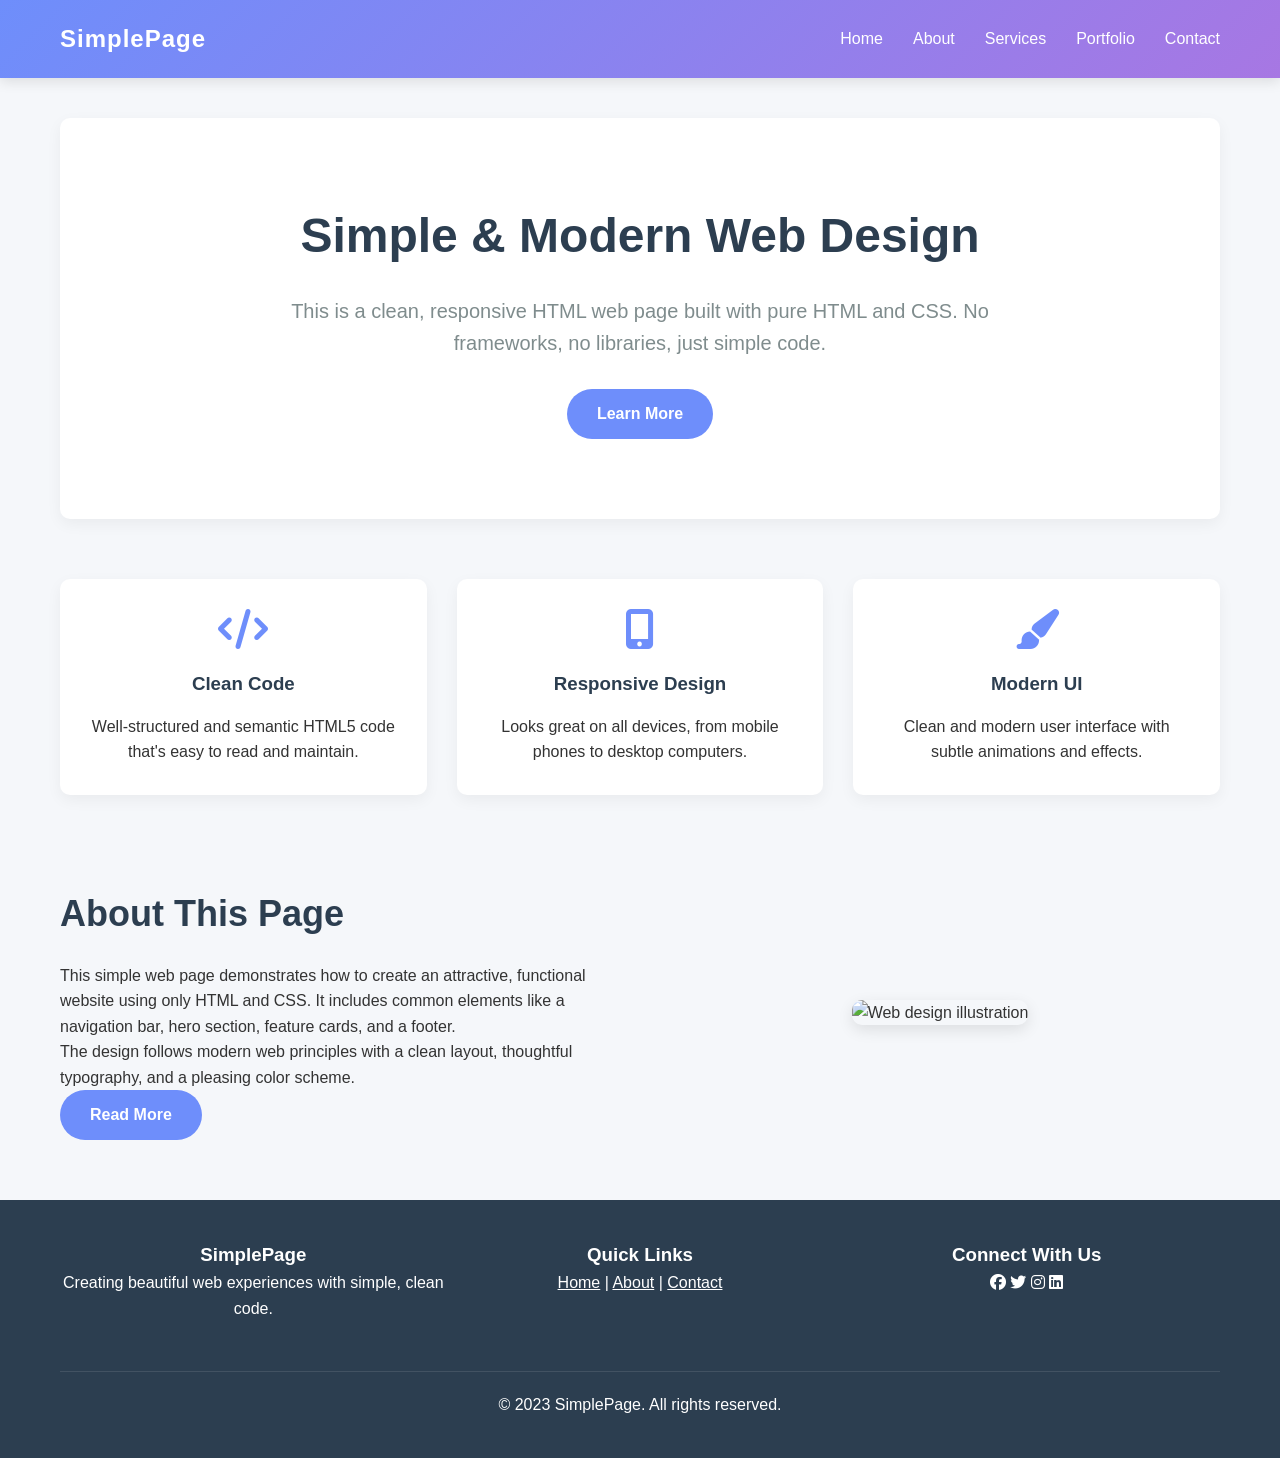
==== index.html @ 9d191551 "Create index.html" ====
<!DOCTYPE html>
<html lang="en">
<head>
    <meta charset="UTF-8">
    <meta name="viewport" content="width=device-width, initial-scale=1.0">
    <title>Simple Web Page</title>
    <link rel="stylesheet" href="https://cdnjs.cloudflare.com/ajax/libs/font-awesome/6.4.0/css/all.min.css">
    <style>
        * {
            margin: 0;
            padding: 0;
            box-sizing: border-box;
            font-family: 'Segoe UI', Tahoma, Geneva, Verdana, sans-serif;
        }
        
        body {
            background-color: #f5f7fa;
            color: #333;
            line-height: 1.6;
        }
        
        .container {
            max-width: 1200px;
            margin: 0 auto;
            padding: 0 20px;
        }
        
        header {
            background: linear-gradient(135deg, #6e8efb, #a777e3);
            color: white;
            padding: 20px 0;
            box-shadow: 0 4px 12px rgba(0, 0, 0, 0.1);
        }
        
        nav {
            display: flex;
            justify-content: space-between;
            align-items: center;
        }
        
        .logo {
            font-size: 24px;
            font-weight: bold;
            letter-spacing: 1px;
        }
        
        .nav-links {
            display: flex;
            list-style: none;
        }
        
        .nav-links li {
            margin-left: 30px;
        }
        
        .nav-links a {
            color: white;
            text-decoration: none;
            font-weight: 500;
            transition: all 0.3s ease;
        }
        
        .nav-links a:hover {
            color: #ffd700;
        }
        
        .hero {
            text-align: center;
            padding: 80px 20px;
            background: white;
            margin: 40px 0;
            border-radius: 10px;
            box-shadow: 0 5px 15px rgba(0, 0, 0, 0.05);
        }
        
        .hero h1 {
            font-size: 48px;
            margin-bottom: 20px;
            color: #2c3e50;
        }
        
        .hero p {
            font-size: 20px;
            max-width: 700px;
            margin: 0 auto 30px;
            color: #7f8c8d;
        }
        
        .btn {
            display: inline-block;
            background: #6e8efb;
            color: white;
            padding: 12px 30px;
            border-radius: 30px;
            text-decoration: none;
            font-weight: 600;
            transition: all 0.3s ease;
        }
        
        .btn:hover {
            background: #5a7dfa;
            transform: translateY(-3px);
            box-shadow: 0 10px 20px rgba(106, 142, 251, 0.3);
        }
        
        .features {
            display: flex;
            flex-wrap: wrap;
            justify-content: space-between;
            margin: 60px 0;
        }
        
        .feature {
            flex: 0 0 calc(33.333% - 20px);
            background: white;
            padding: 30px;
            border-radius: 10px;
            margin-bottom: 30px;
            text-align: center;
            box-shadow: 0 5px 15px rgba(0, 0, 0, 0.05);
            transition: transform 0.3s ease;
        }
        
        .feature:hover {
            transform: translateY(-10px);
        }
        
        .feature i {
            font-size: 40px;
            color: #6e8efb;
            margin-bottom: 20px;
        }
        
        .feature h3 {
            margin-bottom: 15px;
            color: #2c3e50;
        }
        
        .content {
            display: flex;
            margin: 60px 0;
            align-items: center;
        }
        
        .content-text {
            flex: 1;
            padding-right: 40px;
        }
        
        .content-image {
            flex: 1;
            text-align: center;
        }
        
        .content-image img {
            max-width: 100%;
            border-radius: 10px;
            box-shadow: 0 5px 15px rgba(0, 0, 0, 0.1);
        }
        
        h2 {
            font-size: 36px;
            margin-bottom: 20px;
            color: #2c3e50;
        }
        
        footer {
            background: #2c3e50;
            color: white;
            padding: 40px 0;
            text-align: center;
        }
        
        .footer-content {
            display: flex;
            justify-content: space-between;
            flex-wrap: wrap;
        }
        
        .footer-section {
            flex: 1;
            min-width: 300px;
            margin-bottom: 20px;
        }
        
        .footer-bottom {
            margin-top: 30px;
            padding-top: 20px;
            border-top: 1px solid rgba(255, 255, 255, 0.1);
        }
        
        @media (max-width: 768px) {
            .feature {
                flex: 0 0 100%;
            }
            
            .content {
                flex-direction: column;
            }
            
            .content-text {
                padding-right: 0;
                margin-bottom: 30px;
            }
            
            .nav-links {
                display: none;
            }
        }
    </style>
</head>
<body>
    <header>
        <div class="container">
            <nav>
                <div class="logo">SimplePage</div>
                <ul class="nav-links">
                    <li><a href="#">Home</a></li>
                    <li><a href="#">About</a></li>
                    <li><a href="#">Services</a></li>
                    <li><a href="#">Portfolio</a></li>
                    <li><a href="#">Contact</a></li>
                </ul>
            </nav>
        </div>
    </header>

    <div class="container">
        <section class="hero">
            <h1>Simple & Modern Web Design</h1>
            <p>This is a clean, responsive HTML web page built with pure HTML and CSS. No frameworks, no libraries, just simple code.</p>
            <a href="#" class="btn">Learn More</a>
        </section>

        <section class="features">
            <div class="feature">
                <i class="fas fa-code"></i>
                <h3>Clean Code</h3>
                <p>Well-structured and semantic HTML5 code that's easy to read and maintain.</p>
            </div>
            <div class="feature">
                <i class="fas fa-mobile-alt"></i>
                <h3>Responsive Design</h3>
                <p>Looks great on all devices, from mobile phones to desktop computers.</p>
            </div>
            <div class="feature">
                <i class="fas fa-paint-brush"></i>
                <h3>Modern UI</h3>
                <p>Clean and modern user interface with subtle animations and effects.</p>
            </div>
        </section>

        <section class="content">
            <div class="content-text">
                <h2>About This Page</h2>
                <p>This simple web page demonstrates how to create an attractive, functional website using only HTML and CSS. It includes common elements like a navigation bar, hero section, feature cards, and a footer.</p>
                <p>The design follows modern web principles with a clean layout, thoughtful typography, and a pleasing color scheme.</p>
                <a href="#" class="btn">Read More</a>
            </div>
            <div class="content-image">
                <img src="https://images.unsplash.com/photo-1565106430482-8f6e74349ca1?ixlib=rb-4.0.3&ixid=MnwxMjA3fDB8MHxwaG90by1wYWdlfHx8fGVufDB8fHx8&auto=format&fit=crop&w=600&q=80" alt="Web design illustration">
            </div>
        </section>
    </div>

    <footer>
        <div class="container">
            <div class="footer-content">
                <div class="footer-section">
                    <h3>SimplePage</h3>
                    <p>Creating beautiful web experiences with simple, clean code.</p>
                </div>
                <div class="footer-section">
                    <h3>Quick Links</h3>
                    <p><a href="#" style="color: #fff;">Home</a> | <a href="#" style="color: #fff;">About</a> | <a href="#" style="color: #fff;">Contact</a></p>
                </div>
                <div class="footer-section">
                    <h3>Connect With Us</h3>
                    <p>
                        <a href="#" style="color: #fff;"><i class="fab fa-facebook"></i></a>
                        <a href="#" style="color: #fff;"><i class="fab fa-twitter"></i></a>
                        <a href="#" style="color: #fff;"><i class="fab fa-instagram"></i></a>
                        <a href="#" style="color: #fff;"><i class="fab fa-linkedin"></i></a>
                    </p>
                </div>
            </div>
            <div class="footer-bottom">
                <p>&copy; 2023 SimplePage. All rights reserved.</p>
            </div>
        </div>
    </footer>
</body>
</html>
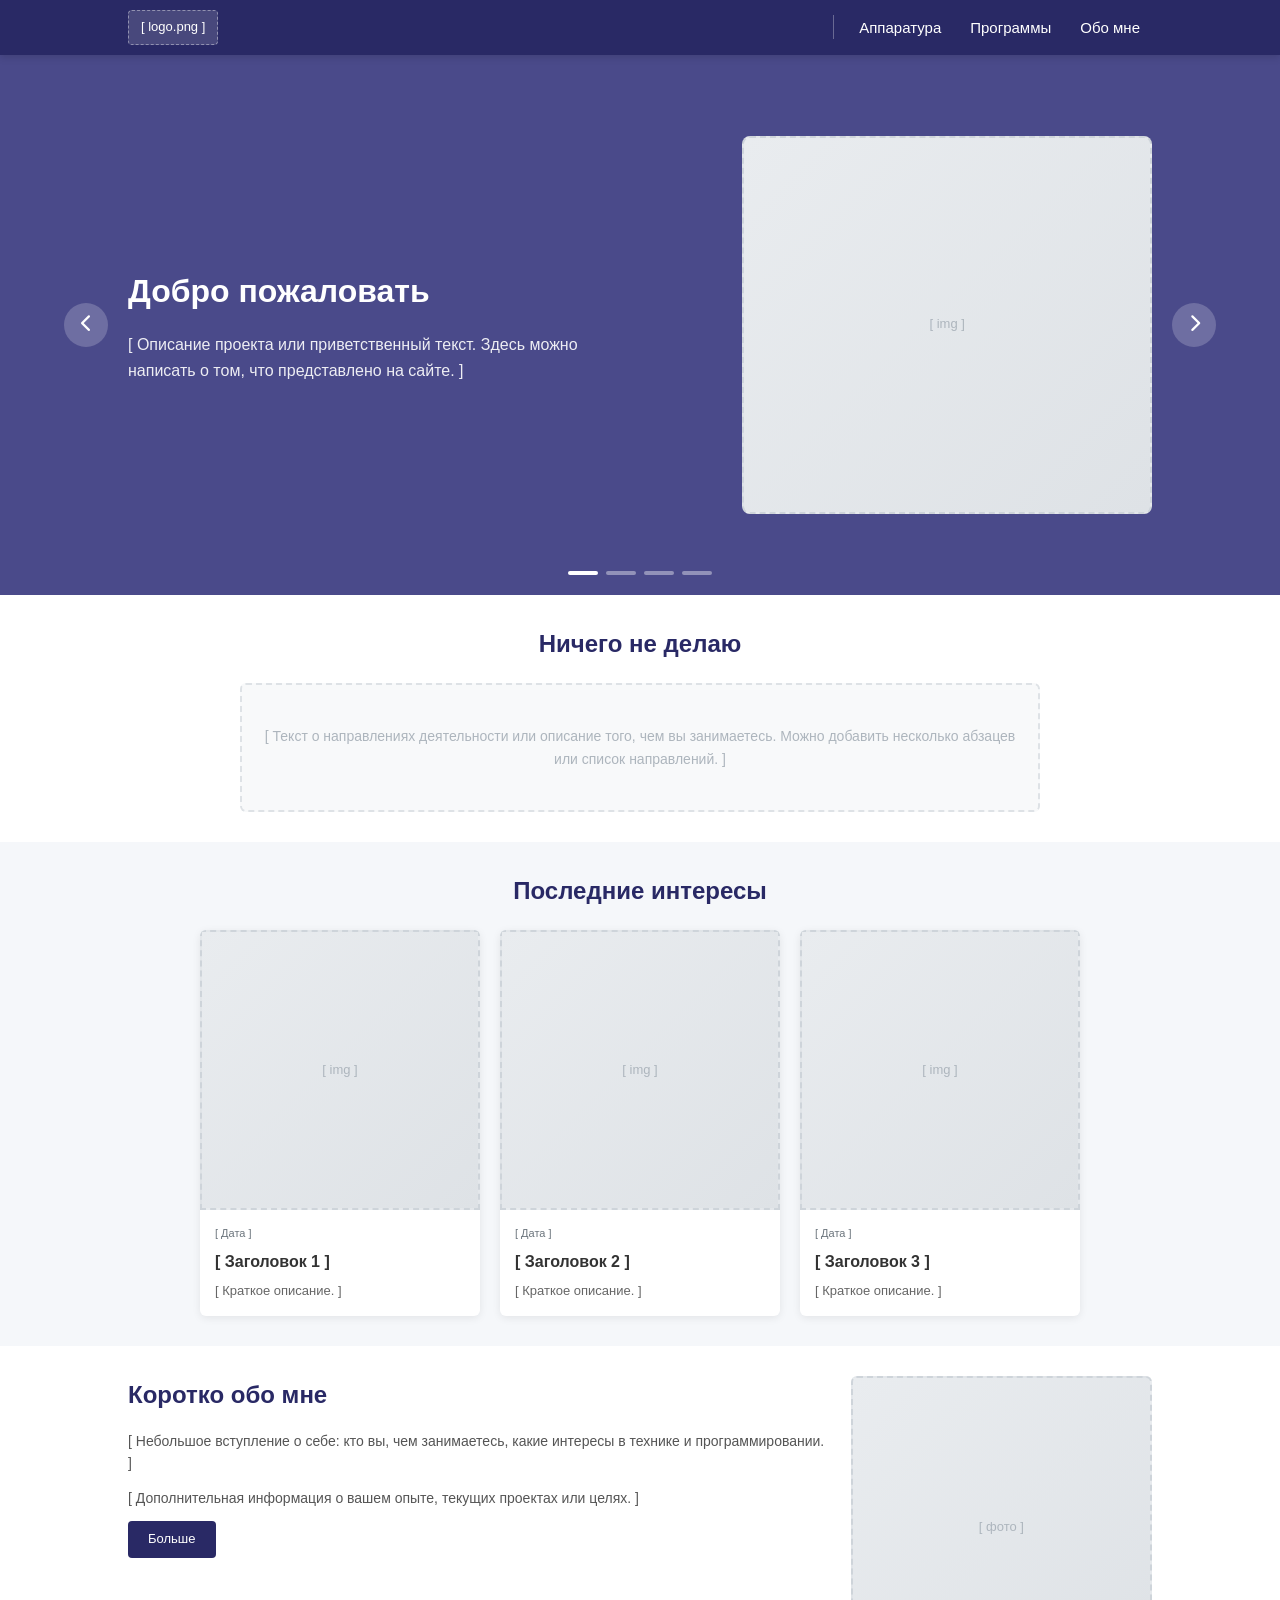
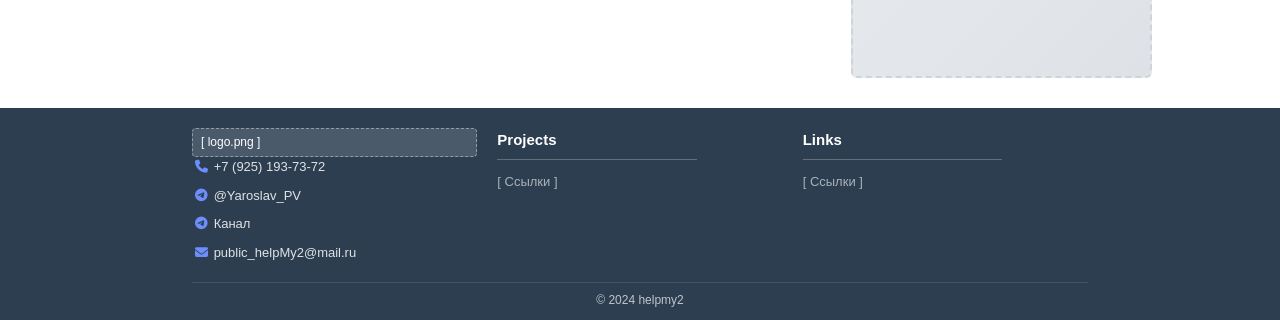
==== commit d8fb5a9e: "Новый многостраничный шаблон" ====
--- a/index.html
+++ b/index.html
@@ -1,293 +1,229 @@
 <!DOCTYPE html>
-<html lang="en">
+<html lang="ru">
 <head>
     <meta charset="UTF-8">
     <meta name="viewport" content="width=device-width, initial-scale=1.0">
-    <title>Simple Web Page</title>
+    <title>Tokugawa Projects - Главная</title>
+    <link rel="stylesheet" href="base.css">
     <link rel="stylesheet" href="https://cdnjs.cloudflare.com/ajax/libs/font-awesome/6.4.0/css/all.min.css">
-    <style>
-        * {
-            margin: 0;
-            padding: 0;
-            box-sizing: border-box;
-            font-family: 'Segoe UI', Tahoma, Geneva, Verdana, sans-serif;
-        }
-        
-        body {
-            background-color: #f5f7fa;
-            color: #333;
-            line-height: 1.6;
-        }
-        
-        .container {
-            max-width: 1200px;
-            margin: 0 auto;
-            padding: 0 20px;
-        }
-        
-        header {
-            background: linear-gradient(135deg, #6e8efb, #a777e3);
-            color: white;
-            padding: 20px 0;
-            box-shadow: 0 4px 12px rgba(0, 0, 0, 0.1);
-        }
-        
-        nav {
-            display: flex;
-            justify-content: space-between;
-            align-items: center;
-        }
-        
-        .logo {
-            font-size: 24px;
-            font-weight: bold;
-            letter-spacing: 1px;
-        }
-        
-        .nav-links {
-            display: flex;
-            list-style: none;
-        }
-        
-        .nav-links li {
-            margin-left: 30px;
-        }
-        
-        .nav-links a {
-            color: white;
-            text-decoration: none;
-            font-weight: 500;
-            transition: all 0.3s ease;
-        }
-        
-        .nav-links a:hover {
-            color: #ffd700;
-        }
-        
-        .hero {
-            text-align: center;
-            padding: 80px 20px;
-            background: white;
-            margin: 40px 0;
-            border-radius: 10px;
-            box-shadow: 0 5px 15px rgba(0, 0, 0, 0.05);
-        }
-        
-        .hero h1 {
-            font-size: 48px;
-            margin-bottom: 20px;
-            color: #2c3e50;
-        }
-        
-        .hero p {
-            font-size: 20px;
-            max-width: 700px;
-            margin: 0 auto 30px;
-            color: #7f8c8d;
-        }
-        
-        .btn {
-            display: inline-block;
-            background: #6e8efb;
-            color: white;
-            padding: 12px 30px;
-            border-radius: 30px;
-            text-decoration: none;
-            font-weight: 600;
-            transition: all 0.3s ease;
-        }
-        
-        .btn:hover {
-            background: #5a7dfa;
-            transform: translateY(-3px);
-            box-shadow: 0 10px 20px rgba(106, 142, 251, 0.3);
-        }
-        
-        .features {
-            display: flex;
-            flex-wrap: wrap;
-            justify-content: space-between;
-            margin: 60px 0;
-        }
-        
-        .feature {
-            flex: 0 0 calc(33.333% - 20px);
-            background: white;
-            padding: 30px;
-            border-radius: 10px;
-            margin-bottom: 30px;
-            text-align: center;
-            box-shadow: 0 5px 15px rgba(0, 0, 0, 0.05);
-            transition: transform 0.3s ease;
-        }
-        
-        .feature:hover {
-            transform: translateY(-10px);
-        }
-        
-        .feature i {
-            font-size: 40px;
-            color: #6e8efb;
-            margin-bottom: 20px;
-        }
-        
-        .feature h3 {
-            margin-bottom: 15px;
-            color: #2c3e50;
-        }
-        
-        .content {
-            display: flex;
-            margin: 60px 0;
-            align-items: center;
-        }
-        
-        .content-text {
-            flex: 1;
-            padding-right: 40px;
-        }
-        
-        .content-image {
-            flex: 1;
-            text-align: center;
-        }
-        
-        .content-image img {
-            max-width: 100%;
-            border-radius: 10px;
-            box-shadow: 0 5px 15px rgba(0, 0, 0, 0.1);
-        }
-        
-        h2 {
-            font-size: 36px;
-            margin-bottom: 20px;
-            color: #2c3e50;
-        }
-        
-        footer {
-            background: #2c3e50;
-            color: white;
-            padding: 40px 0;
-            text-align: center;
-        }
-        
-        .footer-content {
-            display: flex;
-            justify-content: space-between;
-            flex-wrap: wrap;
-        }
-        
-        .footer-section {
-            flex: 1;
-            min-width: 300px;
-            margin-bottom: 20px;
-        }
-        
-        .footer-bottom {
-            margin-top: 30px;
-            padding-top: 20px;
-            border-top: 1px solid rgba(255, 255, 255, 0.1);
-        }
-        
-        @media (max-width: 768px) {
-            .feature {
-                flex: 0 0 100%;
-            }
-            
-            .content {
-                flex-direction: column;
-            }
-            
-            .content-text {
-                padding-right: 0;
-                margin-bottom: 30px;
-            }
-            
-            .nav-links {
-                display: none;
-            }
-        }
-    </style>
 </head>
 <body>
     <header>
-        <div class="container">
-            <nav>
-                <div class="logo">SimplePage</div>
-                <ul class="nav-links">
-                    <li><a href="#">Home</a></li>
-                    <li><a href="#">About</a></li>
-                    <li><a href="#">Services</a></li>
-                    <li><a href="#">Portfolio</a></li>
-                    <li><a href="#">Contact</a></li>
+        <nav>
+            <a href="index.html" class="logo">
+                <div class="logo-placeholder">[ logo.png ]</div>
+            </a>
+            <button class="mobile-menu-toggle" onclick="toggleMobileMenu()">
+                <i class="fas fa-bars"></i>
+            </button>
+            <ul class="nav-links" id="navLinks">
+                <li><div class="nav-separator"></div></li>
+                <li><a href="hardware/index.html">Аппаратура</a></li>
+                <li><a href="software/index.html">Программы</a></li>
+                <li><a href="about/index.html">Обо мне</a></li>
+            </ul>
+        </nav>
+    </header>
+
+    <main>
+        <!-- Carousel - 60vh, lines, 60/40 -->
+        <div class="carousel">
+            <div class="carousel-inner" id="carouselInner">
+                <div class="carousel-slide">
+                    <div class="carousel-text">
+                        <h2>Добро пожаловать</h2>
+                        <p>[ Описание проекта или приветственный текст. Здесь можно написать о том, что представлено на сайте. ]</p>
+                    </div>
+                    <div class="carousel-image">
+                        <div class="placeholder">[ img ]</div>
+                    </div>
+                </div>
+                <div class="carousel-slide">
+                    <div class="carousel-text">
+                        <h2>Аппаратные проекты</h2>
+                        <p>[ Описание направления аппаратных разработок. Микроконтроллеры, схемы, DIY. ]</p>
+                    </div>
+                    <div class="carousel-image">
+                        <div class="placeholder">[ img ]</div>
+                    </div>
+                </div>
+                <div class="carousel-slide">
+                    <div class="carousel-text">
+                        <h2>Программные разработки</h2>
+                        <p>[ Описание программных проектов. Утилиты, скрипты, веб-приложения. ]</p>
+                    </div>
+                    <div class="carousel-image">
+                        <div class="placeholder">[ img ]</div>
+                    </div>
+                </div>
+                <div class="carousel-slide">
+                    <div class="carousel-text">
+                        <h2>Блог и статьи</h2>
+                        <p>[ Заметки о технологиях, обзоры, туториалы. Делюсь опытом. ]</p>
+                    </div>
+                    <div class="carousel-image">
+                        <div class="placeholder">[ img ]</div>
+                    </div>
+                </div>
+            </div>
+            <div class="carousel-arrows">
+                <button class="carousel-arrow" onclick="prevSlide()">
+                    <i class="fas fa-chevron-left"></i>
+                </button>
+                <button class="carousel-arrow" onclick="nextSlide()">
+                    <i class="fas fa-chevron-right"></i>
+                </button>
+            </div>
+            <div class="carousel-controls">
+                <div class="carousel-line active" onclick="goToSlide(0)"></div>
+                <div class="carousel-line" onclick="goToSlide(1)"></div>
+                <div class="carousel-line" onclick="goToSlide(2)"></div>
+                <div class="carousel-line" onclick="goToSlide(3)"></div>
+            </div>
+        </div>
+
+        <!-- Nothing I do - centered title + text placeholder -->
+        <section class="services-section">
+            <h2 class="section-title">Ничего не делаю</h2>
+            <div class="services-content">
+                <div class="services-placeholder">
+                    [ Текст о направлениях деятельности или описание того, чем вы занимаетесь. Можно добавить несколько абзацев или список направлений. ]
+                </div>
+            </div>
+        </section>
+
+        <!-- Interests - centered title, 1:1 images -->
+        <section class="news-section">
+            <h2 class="section-title">Последние интересы</h2>
+            <div class="news-grid">
+                <div class="news-card">
+                    <div class="news-card-image placeholder">[ img ]</div>
+                    <div class="news-card-content">
+                        <div class="news-card-date">[ Дата ]</div>
+                        <h3>[ Заголовок 1 ]</h3>
+                        <p>[ Краткое описание. ]</p>
+                    </div>
+                </div>
+                <div class="news-card">
+                    <div class="news-card-image placeholder">[ img ]</div>
+                    <div class="news-card-content">
+                        <div class="news-card-date">[ Дата ]</div>
+                        <h3>[ Заголовок 2 ]</h3>
+                        <p>[ Краткое описание. ]</p>
+                    </div>
+                </div>
+                <div class="news-card">
+                    <div class="news-card-image placeholder">[ img ]</div>
+                    <div class="news-card-content">
+                        <div class="news-card-date">[ Дата ]</div>
+                        <h3>[ Заголовок 3 ]</h3>
+                        <p>[ Краткое описание. ]</p>
+                    </div>
+                </div>
+            </div>
+        </section>
+
+        <!-- About - title left, image right (70/30), 1:1 -->
+        <section class="about-section">
+            <div class="about-content">
+                <div class="about-text">
+                    <h2>Коротко обо мне</h2>
+                    <p>[ Небольшое вступление о себе: кто вы, чем занимаетесь, какие интересы в технике и программировании. ]</p>
+                    <p>[ Дополнительная информация о вашем опыте, текущих проектах или целях. ]</p>
+                    <a href="about/index.html" class="btn">Больше</a>
+                </div>
+                <div class="about-image">
+                    <div class="placeholder">[ фото ]</div>
+                </div>
+            </div>
+        </section>
+    </main>
+
+    <footer>
+        <div class="footer-content">
+            <div class="footer-section">
+                <div class="footer-logo">
+                    <div class="logo-placeholder">[ logo.png ]</div>
+                </div>
+                <ul class="footer-contact">
+                    <li>
+                        <i class="fas fa-phone"></i>
+                        <a href="tel:+79251937372">+7 (925) 193-73-72</a>
+                    </li>
+                    <li>
+                        <i class="fab fa-telegram"></i>
+                        <a href="https://t.me/Yaroslav_PV" target="_blank">@Yaroslav_PV</a>
+                    </li>
+                    <li>
+                        <i class="fab fa-telegram"></i>
+                        <a href="https://t.me/hmsweblog" target="_blank">Канал</a>
+                    </li>
+                    <li>
+                        <i class="fas fa-envelope"></i>
+                        <a href="mailto:public_helpMy2@mail.ru">public_helpMy2@mail.ru</a>
+                    </li>
                 </ul>
-            </nav>
+            </div>
+            <div class="footer-section">
+                <h4>Projects</h4>
+                <p style="color: rgba(255,255,255,0.6); font-size: 13px;">[ Ссылки ]</p>
+            </div>
+            <div class="footer-section">
+                <h4>Links</h4>
+                <p style="color: rgba(255,255,255,0.6); font-size: 13px;">[ Ссылки ]</p>
+            </div>
         </div>
-    </header>
-
-    <div class="container">
-        <section class="hero">
-            <h1>Simple & Modern Web Design</h1>
-            <p>This is a clean, responsive HTML web page built with pure HTML and CSS. No frameworks, no libraries, just simple code.</p>
-            <a href="#" class="btn">Learn More</a>
-        </section>
-
-        <section class="features">
-            <div class="feature">
-                <i class="fas fa-code"></i>
-                <h3>Clean Code</h3>
-                <p>Well-structured and semantic HTML5 code that's easy to read and maintain.</p>
-            </div>
-            <div class="feature">
-                <i class="fas fa-mobile-alt"></i>
-                <h3>Responsive Design</h3>
-                <p>Looks great on all devices, from mobile phones to desktop computers.</p>
-            </div>
-            <div class="feature">
-                <i class="fas fa-paint-brush"></i>
-                <h3>Modern UI</h3>
-                <p>Clean and modern user interface with subtle animations and effects.</p>
-            </div>
-        </section>
-
-        <section class="content">
-            <div class="content-text">
-                <h2>About This Page</h2>
-                <p>This simple web page demonstrates how to create an attractive, functional website using only HTML and CSS. It includes common elements like a navigation bar, hero section, feature cards, and a footer.</p>
-                <p>The design follows modern web principles with a clean layout, thoughtful typography, and a pleasing color scheme.</p>
-                <a href="#" class="btn">Read More</a>
-            </div>
-            <div class="content-image">
-                <img src="https://images.unsplash.com/photo-1565106430482-8f6e74349ca1?ixlib=rb-4.0.3&ixid=MnwxMjA3fDB8MHxwaG90by1wYWdlfHx8fGVufDB8fHx8&auto=format&fit=crop&w=600&q=80" alt="Web design illustration">
-            </div>
-        </section>
-    </div>
-
-    <footer>
-        <div class="container">
-            <div class="footer-content">
-                <div class="footer-section">
-                    <h3>SimplePage</h3>
-                    <p>Creating beautiful web experiences with simple, clean code.</p>
-                </div>
-                <div class="footer-section">
-                    <h3>Quick Links</h3>
-                    <p><a href="#" style="color: #fff;">Home</a> | <a href="#" style="color: #fff;">About</a> | <a href="#" style="color: #fff;">Contact</a></p>
-                </div>
-                <div class="footer-section">
-                    <h3>Connect With Us</h3>
-                    <p>
-                        <a href="#" style="color: #fff;"><i class="fab fa-facebook"></i></a>
-                        <a href="#" style="color: #fff;"><i class="fab fa-twitter"></i></a>
-                        <a href="#" style="color: #fff;"><i class="fab fa-instagram"></i></a>
-                        <a href="#" style="color: #fff;"><i class="fab fa-linkedin"></i></a>
-                    </p>
-                </div>
-            </div>
-            <div class="footer-bottom">
-                <p>&copy; 2023 SimplePage. All rights reserved.</p>
-            </div>
+        <div class="footer-bottom">
+            <p>&copy; 2024 helpmy2</p>
         </div>
     </footer>
+
+    <script>
+        let currentSlide = 0;
+        const totalSlides = 4;
+        const carouselInner = document.getElementById('carouselInner');
+        const lines = document.querySelectorAll('.carousel-line');
+        let autoSlideInterval;
+
+        function updateCarousel() {
+            carouselInner.style.transform = `translateX(-${currentSlide * 100}%)`;
+            lines.forEach((line, index) => {
+                line.classList.toggle('active', index === currentSlide);
+            });
+        }
+
+        function nextSlide() {
+            currentSlide = (currentSlide + 1) % totalSlides;
+            updateCarousel();
+            resetAutoSlide();
+        }
+
+        function prevSlide() {
+            currentSlide = (currentSlide - 1 + totalSlides) % totalSlides;
+            updateCarousel();
+            resetAutoSlide();
+        }
+
+        function goToSlide(index) {
+            currentSlide = index;
+            updateCarousel();
+            resetAutoSlide();
+        }
+
+        function startAutoSlide() {
+            autoSlideInterval = setInterval(nextSlide, 5000);
+        }
+
+        function resetAutoSlide() {
+            clearInterval(autoSlideInterval);
+            startAutoSlide();
+        }
+
+        function toggleMobileMenu() {
+            document.getElementById('navLinks').classList.toggle('active');
+        }
+
+        startAutoSlide();
+    </script>
 </body>
 </html>
--- a/base.css
+++ b/base.css
@@ -0,0 +1,588 @@
+/* Reset & Base Styles */
+* {
+    margin: 0;
+    padding: 0;
+    box-sizing: border-box;
+    font-family: 'Segoe UI', Tahoma, Geneva, Verdana, sans-serif;
+}
+
+body {
+    background-color: #f5f7fa;
+    color: #333;
+    line-height: 1.6;
+    min-height: 100vh;
+    display: flex;
+    flex-direction: column;
+}
+
+/* Container - 8% padding */
+.container {
+    width: 100%;
+    padding: 0 10%;
+}
+
+/* Header Styles */
+header {
+    background-color: #292965;
+    padding: 10px 10%;
+    box-shadow: 0 2px 8px rgba(0, 0, 0, 0.15);
+    position: sticky;
+    top: 0;
+    z-index: 1000;
+}
+
+nav {
+    display: flex;
+    justify-content: space-between;
+    align-items: center;
+}
+
+.logo {
+    display: flex;
+    align-items: center;
+    text-decoration: none;
+}
+
+.logo img {
+    height: 36px;
+    width: auto;
+}
+
+.logo-placeholder {
+    background: rgba(255,255,255,0.15);
+    padding: 6px 12px;
+    border-radius: 4px;
+    font-size: 13px;
+    color: white;
+    border: 1px dashed rgba(255,255,255,0.4);
+}
+
+.nav-links {
+    display: flex;
+    list-style: none;
+    align-items: center;
+}
+
+.nav-links li {
+    margin-left: 5px;
+}
+
+.nav-links a {
+    color: white;
+    text-decoration: none;
+    font-weight: 500;
+    padding: 8px 12px;
+    border-radius: 4px;
+    transition: all 0.3s ease;
+    font-size: 15px;
+}
+
+.nav-links a:hover {
+    background-color: rgba(255, 255, 255, 0.15);
+}
+
+.nav-separator {
+    width: 1px;
+    height: 24px;
+    background-color: rgba(255, 255, 255, 0.3);
+    margin: 0 8px;
+}
+
+/* Main content */
+main {
+    flex: 1;
+}
+
+/* Carousel - 60vh height */
+.carousel {
+    position: relative;
+    width: 100%;
+    height: 60vh;
+    min-height: 400px;
+    overflow: hidden;
+    background: #4a4a8a;
+}
+
+.carousel-inner {
+    display: flex;
+    height: 100%;
+    transition: transform 0.5s ease;
+}
+
+.carousel-slide {
+    min-width: 100%;
+    height: 100%;
+    display: flex;
+    padding: 0 10%;
+}
+
+.carousel-text {
+    width: 60%;
+    display: flex;
+    flex-direction: column;
+    justify-content: center;
+    padding-right: 10%;
+    color: white;
+}
+
+.carousel-text h2 {
+    font-size: 32px;
+    margin-bottom: 15px;
+    color: white;
+}
+
+.carousel-text p {
+    font-size: 16px;
+    opacity: 0.9;
+    max-width: 500px;
+}
+
+.carousel-image {
+    width: 40%;
+    display: flex;
+    align-items: center;
+    justify-content: center;
+}
+
+.carousel-image .placeholder {
+    width: 100%;
+    aspect-ratio: 1 / 1;
+    max-height: 70%;
+    border-radius: 8px;
+}
+
+/* Carousel lines instead of dots */
+.carousel-controls {
+    position: absolute;
+    bottom: 20px;
+    left: 50%;
+    transform: translateX(-50%);
+    display: flex;
+    gap: 8px;
+}
+
+.carousel-line {
+    width: 30px;
+    height: 4px;
+    border-radius: 2px;
+    background-color: rgba(255, 255, 255, 0.4);
+    cursor: pointer;
+    transition: background-color 0.3s ease;
+}
+
+.carousel-line.active {
+    background-color: white;
+}
+
+.carousel-arrows {
+    position: absolute;
+    top: 50%;
+    transform: translateY(-50%);
+    width: 100%;
+    display: flex;
+    justify-content: space-between;
+    padding: 0 5%;
+    pointer-events: none;
+}
+
+.carousel-arrow {
+    background-color: rgba(255, 255, 255, 0.2);
+    border: none;
+    color: white;
+    width: 44px;
+    height: 44px;
+    border-radius: 50%;
+    cursor: pointer;
+    font-size: 18px;
+    transition: background-color 0.3s ease;
+    pointer-events: all;
+}
+
+.carousel-arrow:hover {
+    background-color: rgba(255, 255, 255, 0.4);
+}
+
+/* Services Section (Nothing I do) */
+.services-section {
+    background: white;
+    padding: 30px 8%;
+}
+
+.services-section .section-title {
+    text-align: center;
+}
+
+.services-content {
+    max-width: 800px;
+    margin: 0 auto;
+}
+
+.services-placeholder {
+    background: #f8f9fa;
+    border: 2px dashed #dee2e6;
+    border-radius: 6px;
+    padding: 40px 20px;
+    text-align: center;
+    color: #adb5bd;
+    font-size: 14px;
+}
+
+/* News/Interests Section - wider margins, centered, 1:1 images */
+.news-section {
+    padding: 30px 8%;
+}
+
+.news-section .section-title {
+    text-align: center;
+}
+
+.news-grid {
+    display: flex;
+    justify-content: center;
+    gap: 20px;
+    margin-top: 20px;
+}
+
+.news-card {
+    background: white;
+    border-radius: 6px;
+    overflow: hidden;
+    box-shadow: 0 2px 8px rgba(0, 0, 0, 0.08);
+    transition: transform 0.3s ease;
+    width: 280px;
+    flex-shrink: 0;
+}
+
+.news-card:hover {
+    transform: translateY(-3px);
+}
+
+.news-card-image {
+    width: 100%;
+    aspect-ratio: 1 / 1;
+}
+
+.news-card-content {
+    padding: 15px;
+}
+
+.news-card-date {
+    font-size: 11px;
+    color: #6c757d;
+    margin-bottom: 6px;
+}
+
+.news-card h3 {
+    font-size: 16px;
+    margin-bottom: 6px;
+    color: #333;
+}
+
+.news-card p {
+    color: #666;
+    font-size: 13px;
+}
+
+/* About Section */
+.about-section {
+    background: white;
+    padding: 30px 10%;
+}
+
+.about-content {
+    display: flex;
+    gap: 20px;
+    align-items: flex-start;
+}
+
+.about-text {
+    width: 70%;
+}
+
+.about-text h2 {
+    font-size: 24px;
+    margin-bottom: 15px;
+    color: #292965;
+}
+
+.about-text p {
+    color: #555;
+    margin-bottom: 12px;
+    font-size: 14px;
+}
+
+.about-image {
+    width: 30%;
+    display: flex;
+    align-items: flex-start;
+}
+
+.about-image .placeholder {
+    width: 100%;
+    aspect-ratio: 1 / 1;
+    border-radius: 6px;
+}
+
+.btn {
+    display: inline-block;
+    background: #292965;
+    color: white;
+    padding: 8px 20px;
+    border-radius: 4px;
+    text-decoration: none;
+    font-weight: 500;
+    transition: all 0.3s ease;
+    font-size: 13px;
+}
+
+.btn:hover {
+    background: #1e1e4a;
+}
+
+/* Section title */
+.section-title {
+    font-size: 24px;
+    margin-bottom: 20px;
+    color: #292965;
+}
+
+/* Placeholder */
+.placeholder {
+    background: linear-gradient(135deg, #e9ecef 0%, #dee2e6 100%);
+    display: flex;
+    align-items: center;
+    justify-content: center;
+    color: #adb5bd;
+    font-size: 13px;
+    border: 2px dashed #ced4da;
+}
+
+/* Footer - 30% larger margins (10.4%) */
+footer {
+    background: #2c3e50;
+    color: white;
+    padding: 20px 15% 10px;
+}
+
+.footer-content {
+    display: grid;
+    grid-template-columns: 1fr 1fr 1fr;
+    gap: 20px;
+    margin-bottom: 10px;
+}
+
+.footer-section h4 {
+    font-size: 15px;
+    margin-bottom: 12px;
+    color: white;
+    font-weight: 600;
+    padding-bottom: 8px;
+    position: relative;
+}
+
+.footer-section:not(:first-child) h4::after {
+    content: '';
+    position: absolute;
+    bottom: 0;
+    left: 0;
+    width: 70%;
+    height: 1px;
+    background-color: rgba(255, 255, 255, 0.25);
+}
+
+.footer-logo img {
+    height: 28px;
+    width: auto;
+}
+
+.footer-logo .logo-placeholder {
+    font-size: 12px;
+    padding: 4px 8px;
+}
+
+.footer-contact {
+    list-style: none;
+}
+
+.footer-contact li {
+    margin-bottom: 8px;
+    font-size: 13px;
+}
+
+.footer-contact a {
+    color: rgba(255, 255, 255, 0.85);
+    text-decoration: none;
+    transition: color 0.3s ease;
+    display: inline-flex;
+    align-items: center;
+    gap: 6px;
+}
+
+.footer-contact a:hover {
+    color: white;
+}
+
+.footer-contact i {
+    width: 18px;
+    text-align: center;
+    color: #6e8efb;
+}
+
+.footer-bottom {
+    border-top: 1px solid rgba(255, 255, 255, 0.1);
+    padding-top: 8px;
+    text-align: center;
+}
+
+.footer-bottom p {
+    font-size: 12px;
+    color: rgba(255, 255, 255, 0.7);
+}
+
+/* Responsive */
+@media (max-width: 1200px) {
+    .news-grid {
+        gap: 15px;
+    }
+    
+    .news-card {
+        width: 250px;
+    }
+}
+
+@media (max-width: 992px) {
+    .carousel-slide {
+        flex-direction: column;
+        padding: 3% 8%;
+    }
+    
+    .carousel-text,
+    .carousel-image {
+        width: 100%;
+    }
+    
+    .carousel-text {
+        padding-right: 0;
+        padding-bottom: 15px;
+    }
+    
+    .carousel-image {
+        flex: 1;
+    }
+    
+    .carousel-image .placeholder {
+        max-height: 200px;
+    }
+    
+    .about-content {
+        flex-direction: column-reverse;
+    }
+    
+    .about-text,
+    .about-image {
+        width: 100%;
+    }
+    
+    .about-image .placeholder {
+        max-width: 250px;
+    }
+    
+    .news-grid {
+        flex-wrap: wrap;
+    }
+    
+    .news-card {
+        width: calc(50% - 10px);
+    }
+    
+    .footer-content {
+        grid-template-columns: 1fr 1fr;
+    }
+}
+
+@media (max-width: 768px) {
+    .carousel {
+        height: 50vh;
+        min-height: 350px;
+    }
+    
+    .carousel-text h2 {
+        font-size: 24px;
+    }
+    
+    .carousel-text p {
+        font-size: 14px;
+    }
+    
+    .nav-links {
+        display: none;
+    }
+    
+    .news-card {
+        width: 100%;
+        max-width: 300px;
+    }
+    
+    .footer-content {
+        grid-template-columns: 1fr;
+        gap: 15px;
+    }
+}
+
+/* Mobile menu */
+.mobile-menu-toggle {
+    display: none;
+    background: none;
+    border: none;
+    color: white;
+    font-size: 24px;
+    cursor: pointer;
+}
+
+@media (max-width: 768px) {
+    .mobile-menu-toggle {
+        display: block;
+    }
+    
+    .nav-links.active {
+        display: flex;
+        flex-direction: column;
+        position: absolute;
+        top: 100%;
+        left: 0;
+        right: 0;
+        background-color: #292965;
+        padding: 12px;
+        box-shadow: 0 4px 10px rgba(0, 0, 0, 0.2);
+    }
+    
+    .nav-links.active li {
+        margin: 0 0 8px 0;
+    }
+    
+    .nav-separator {
+        display: none;
+    }
+}
+
+/* Page content */
+.page-content {
+    padding: 20px 8%;
+    min-height: calc(100vh - 200px);
+}
+
+.page-content h1 {
+    font-size: 28px;
+    color: #292965;
+    margin-bottom: 15px;
+}
+
+.page-content p {
+    margin-bottom: 12px;
+    color: #555;
+}
+
+/* Page news grid */
+.page-content .news-grid {
+    margin-top: 20px;
+}
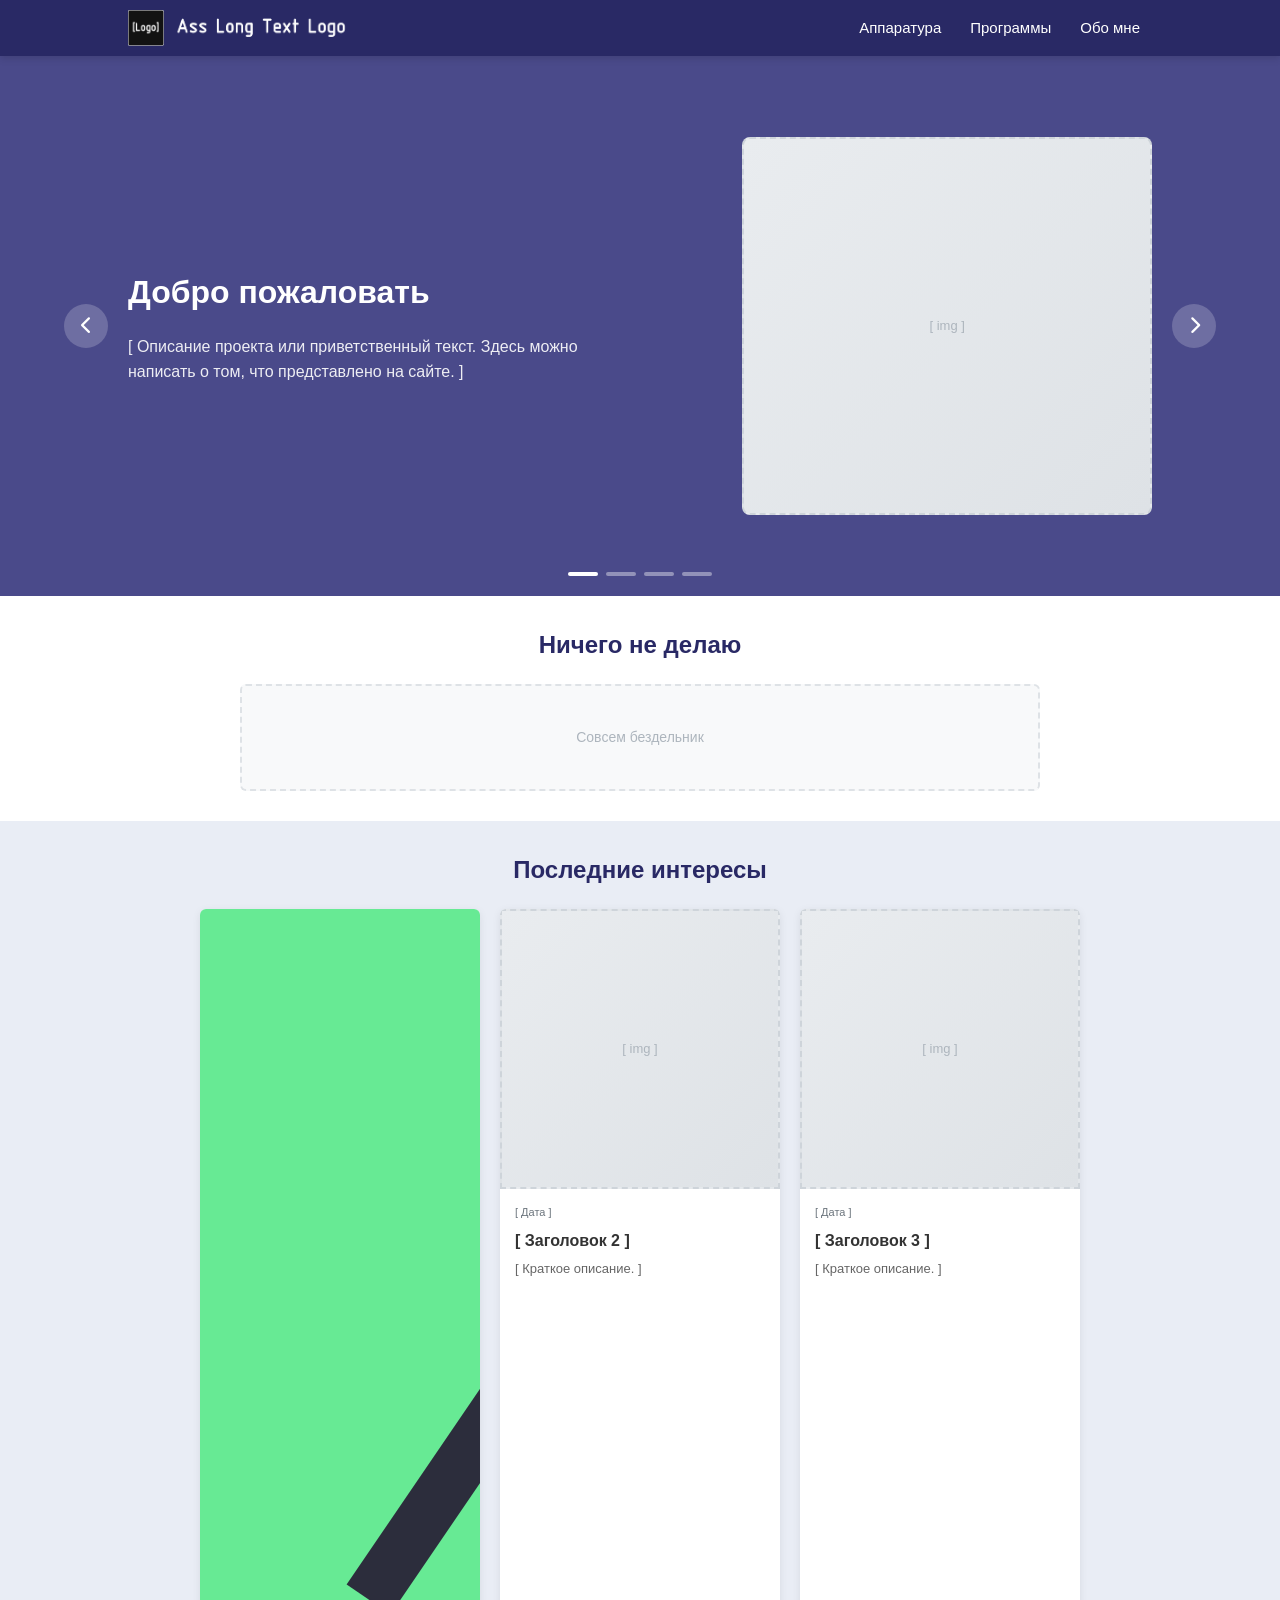
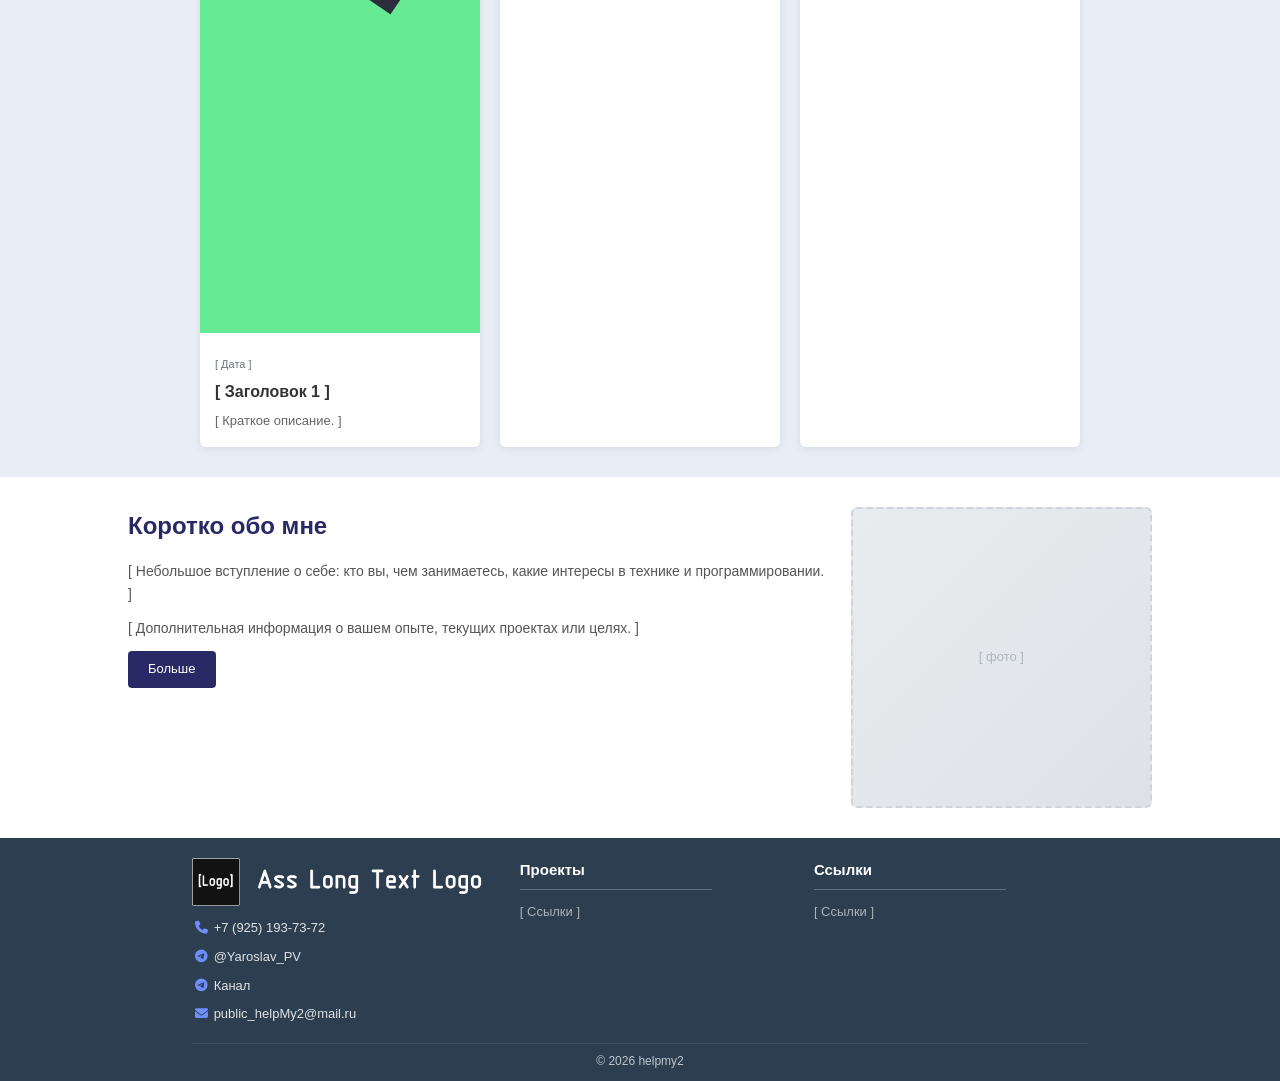
==== commit 2f540ef5: "added Ass Long logo and mesh mention" ====
--- a/index.html
+++ b/index.html
@@ -11,13 +11,12 @@
     <header>
         <nav>
             <a href="index.html" class="logo">
-                <div class="logo-placeholder">[ logo.png ]</div>
+                <div class="logo"><img src="images/LongAssLogo.png"></div>
             </a>
             <button class="mobile-menu-toggle" onclick="toggleMobileMenu()">
                 <i class="fas fa-bars"></i>
             </button>
             <ul class="nav-links" id="navLinks">
-                <li><div class="nav-separator"></div></li>
                 <li><a href="hardware/index.html">Аппаратура</a></li>
                 <li><a href="software/index.html">Программы</a></li>
                 <li><a href="about/index.html">Обо мне</a></li>
@@ -26,7 +25,6 @@
     </header>
 
     <main>
-        <!-- Carousel - 60vh, lines, 60/40 -->
         <div class="carousel">
             <div class="carousel-inner" id="carouselInner">
                 <div class="carousel-slide">
@@ -82,22 +80,20 @@
             </div>
         </div>
 
-        <!-- Nothing I do - centered title + text placeholder -->
         <section class="services-section">
             <h2 class="section-title">Ничего не делаю</h2>
             <div class="services-content">
                 <div class="services-placeholder">
-                    [ Текст о направлениях деятельности или описание того, чем вы занимаетесь. Можно добавить несколько абзацев или список направлений. ]
+                    Совсем бездельник
                 </div>
             </div>
         </section>
 
-        <!-- Interests - centered title, 1:1 images -->
         <section class="news-section">
             <h2 class="section-title">Последние интересы</h2>
             <div class="news-grid">
                 <div class="news-card">
-                    <div class="news-card-image placeholder">[ img ]</div>
+                    <div class="news-card-image"><img src="images/meshtastic.png"></div>
                     <div class="news-card-content">
                         <div class="news-card-date">[ Дата ]</div>
                         <h3>[ Заголовок 1 ]</h3>
@@ -143,7 +139,7 @@
         <div class="footer-content">
             <div class="footer-section">
                 <div class="footer-logo">
-                    <div class="logo-placeholder">[ logo.png ]</div>
+                    <div class="logo"><img src="images/LongAssLogo.png"></div>
                 </div>
                 <ul class="footer-contact">
                     <li>
@@ -165,16 +161,16 @@
                 </ul>
             </div>
             <div class="footer-section">
-                <h4>Projects</h4>
+                <h4>Проекты</h4>
                 <p style="color: rgba(255,255,255,0.6); font-size: 13px;">[ Ссылки ]</p>
             </div>
             <div class="footer-section">
-                <h4>Links</h4>
+                <h4>Ссылки</h4>
                 <p style="color: rgba(255,255,255,0.6); font-size: 13px;">[ Ссылки ]</p>
             </div>
         </div>
         <div class="footer-bottom">
-            <p>&copy; 2024 helpmy2</p>
+            <p>&copy; 2026 helpmy2</p>
         </div>
     </footer>
 
--- a/base.css
+++ b/base.css
@@ -15,7 +15,7 @@
     flex-direction: column;
 }
 
-/* Container - 8% padding */
+/* Container - 10% padding */
 .container {
     width: 100%;
     padding: 0 10%;
@@ -48,15 +48,6 @@
     width: auto;
 }
 
-.logo-placeholder {
-    background: rgba(255,255,255,0.15);
-    padding: 6px 12px;
-    border-radius: 4px;
-    font-size: 13px;
-    color: white;
-    border: 1px dashed rgba(255,255,255,0.4);
-}
-
 .nav-links {
     display: flex;
     list-style: none;
@@ -79,13 +70,6 @@
 
 .nav-links a:hover {
     background-color: rgba(255, 255, 255, 0.15);
-}
-
-.nav-separator {
-    width: 1px;
-    height: 24px;
-    background-color: rgba(255, 255, 255, 0.3);
-    margin: 0 8px;
 }
 
 /* Main content */
@@ -205,7 +189,7 @@
 /* Services Section (Nothing I do) */
 .services-section {
     background: white;
-    padding: 30px 8%;
+    padding: 30px 10%;
 }
 
 .services-section .section-title {
@@ -229,7 +213,8 @@
 
 /* News/Interests Section - wider margins, centered, 1:1 images */
 .news-section {
-    padding: 30px 8%;
+    padding: 30px 10%;
+    background-color: #e9edf5;
 }
 
 .news-section .section-title {
@@ -259,6 +244,8 @@
 
 .news-card-image {
     width: 100%;
+    max-width: 100%;
+    height: auto;
     aspect-ratio: 1 / 1;
 }
 
@@ -391,13 +378,9 @@
 }
 
 .footer-logo img {
-    height: 28px;
+    height: 48px;
+    margin-bottom: 12px;
     width: auto;
-}
-
-.footer-logo .logo-placeholder {
-    font-size: 12px;
-    padding: 4px 8px;
 }
 
 .footer-contact {
@@ -453,7 +436,7 @@
 @media (max-width: 992px) {
     .carousel-slide {
         flex-direction: column;
-        padding: 3% 8%;
+        padding: 3% 10%;
     }
     
     .carousel-text,
@@ -559,15 +542,11 @@
     .nav-links.active li {
         margin: 0 0 8px 0;
     }
-    
-    .nav-separator {
-        display: none;
-    }
 }
 
 /* Page content */
 .page-content {
-    padding: 20px 8%;
+    padding: 20px 10%;
     min-height: calc(100vh - 200px);
 }
 
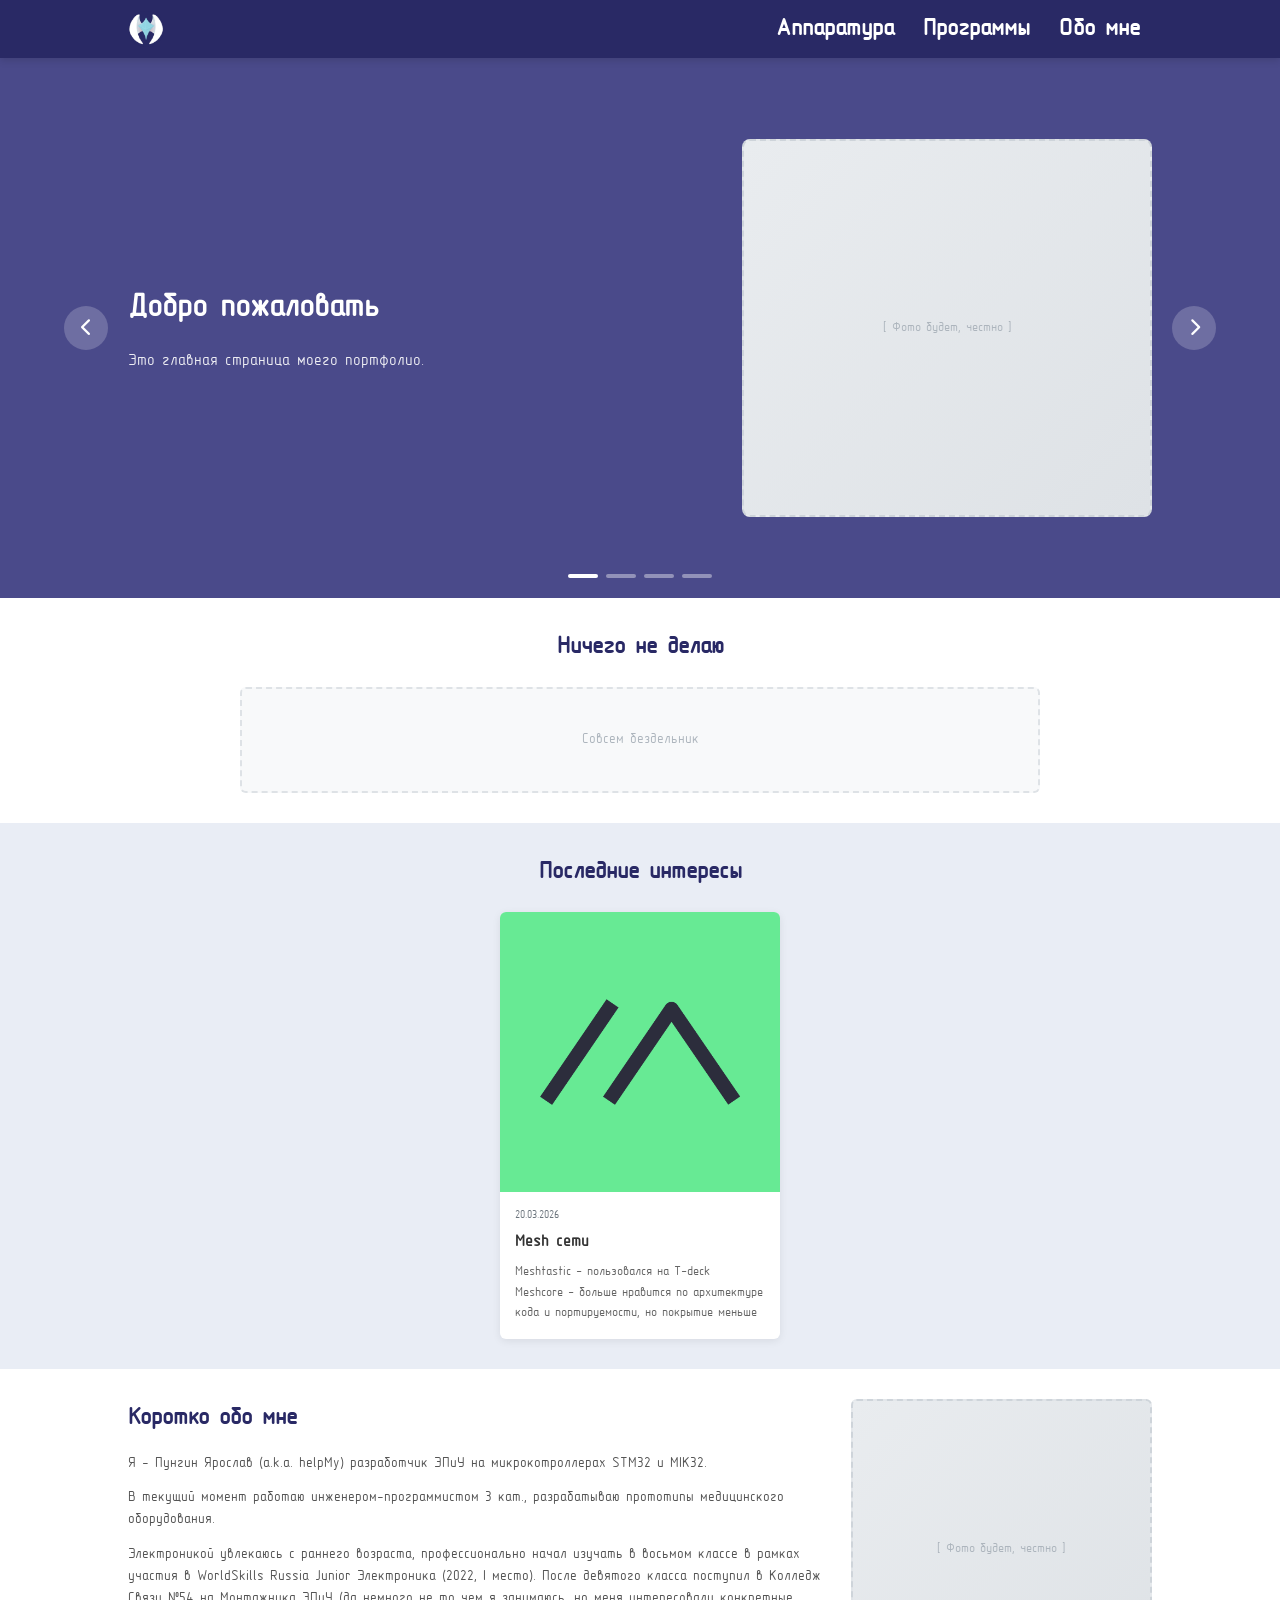
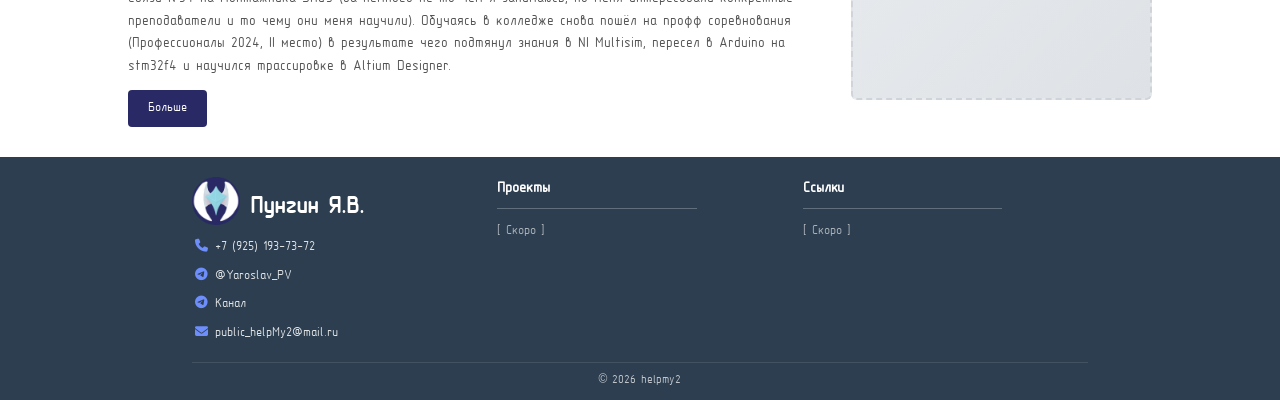
==== commit d9fb69ec: "v0.1" ====
--- a/index.html
+++ b/index.html
@@ -3,15 +3,16 @@
 <head>
     <meta charset="UTF-8">
     <meta name="viewport" content="width=device-width, initial-scale=1.0">
-    <title>Tokugawa Projects - Главная</title>
+    <title>helpMy - Главная</title>
     <link rel="stylesheet" href="base.css">
     <link rel="stylesheet" href="https://cdnjs.cloudflare.com/ajax/libs/font-awesome/6.4.0/css/all.min.css">
+    <link rel="icon" href="images/favicon.ico">
 </head>
 <body>
     <header>
         <nav>
             <a href="index.html" class="logo">
-                <div class="logo"><img src="images/LongAssLogo.png"></div>
+                <div class="logo"><img src="images/favicon.ico"></div>
             </a>
             <button class="mobile-menu-toggle" onclick="toggleMobileMenu()">
                 <i class="fas fa-bars"></i>
@@ -30,37 +31,37 @@
                 <div class="carousel-slide">
                     <div class="carousel-text">
                         <h2>Добро пожаловать</h2>
-                        <p>[ Описание проекта или приветственный текст. Здесь можно написать о том, что представлено на сайте. ]</p>
-                    </div>
-                    <div class="carousel-image">
-                        <div class="placeholder">[ img ]</div>
+                        <p>Это главная страница моего портфолио.</p>
+                    </div>
+                    <div class="carousel-image">
+                        <div class="placeholder">[ Фото будет, честно ]</div>
                     </div>
                 </div>
                 <div class="carousel-slide">
                     <div class="carousel-text">
                         <h2>Аппаратные проекты</h2>
-                        <p>[ Описание направления аппаратных разработок. Микроконтроллеры, схемы, DIY. ]</p>
-                    </div>
-                    <div class="carousel-image">
-                        <div class="placeholder">[ img ]</div>
+                        <p>[ Соро ]</p>
+                    </div>
+                    <div class="carousel-image">
+                        <div class="placeholder">[ Фото будет, честно ]</div>
                     </div>
                 </div>
                 <div class="carousel-slide">
                     <div class="carousel-text">
                         <h2>Программные разработки</h2>
-                        <p>[ Описание программных проектов. Утилиты, скрипты, веб-приложения. ]</p>
-                    </div>
-                    <div class="carousel-image">
-                        <div class="placeholder">[ img ]</div>
+                        <p>[ Соро ]</p>
+                    </div>
+                    <div class="carousel-image">
+                        <div class="placeholder">[ Фото будет, честно ]</div>
                     </div>
                 </div>
                 <div class="carousel-slide">
                     <div class="carousel-text">
                         <h2>Блог и статьи</h2>
-                        <p>[ Заметки о технологиях, обзоры, туториалы. Делюсь опытом. ]</p>
-                    </div>
-                    <div class="carousel-image">
-                        <div class="placeholder">[ img ]</div>
+                        <p>[ Соро ]</p>
+                    </div>
+                    <div class="carousel-image">
+                        <div class="placeholder">[ Фото будет, честно ]</div>
                     </div>
                 </div>
             </div>
@@ -95,41 +96,28 @@
                 <div class="news-card">
                     <div class="news-card-image"><img src="images/meshtastic.png"></div>
                     <div class="news-card-content">
-                        <div class="news-card-date">[ Дата ]</div>
-                        <h3>[ Заголовок 1 ]</h3>
-                        <p>[ Краткое описание. ]</p>
-                    </div>
-                </div>
-                <div class="news-card">
-                    <div class="news-card-image placeholder">[ img ]</div>
-                    <div class="news-card-content">
-                        <div class="news-card-date">[ Дата ]</div>
-                        <h3>[ Заголовок 2 ]</h3>
-                        <p>[ Краткое описание. ]</p>
-                    </div>
-                </div>
-                <div class="news-card">
-                    <div class="news-card-image placeholder">[ img ]</div>
-                    <div class="news-card-content">
-                        <div class="news-card-date">[ Дата ]</div>
-                        <h3>[ Заголовок 3 ]</h3>
-                        <p>[ Краткое описание. ]</p>
+                        <div class="news-card-date">20.03.2026</div>
+                        <h3>Mesh сети</h3>
+                        <p>Meshtastic - пользовался на T-deck<br>Meshcore - больше нравится по архитектуре кода и портируемости, но покрытие меньше</p>
                     </div>
                 </div>
             </div>
         </section>
 
-        <!-- About - title left, image right (70/30), 1:1 -->
         <section class="about-section">
             <div class="about-content">
                 <div class="about-text">
                     <h2>Коротко обо мне</h2>
-                    <p>[ Небольшое вступление о себе: кто вы, чем занимаетесь, какие интересы в технике и программировании. ]</p>
-                    <p>[ Дополнительная информация о вашем опыте, текущих проектах или целях. ]</p>
+                    <p>Я - Пунгин Ярослав (a.k.a. helpMy) разработчик ЭПиУ на микрокотроллерах STM32 и MIK32.</p>
+                    <p>В текущий момент работаю инженером-программистом 3 кат., разрабатываю прототипы медицинского оборудования.</p>
+                    <p>Электроникой увлекаюсь с раннего возраста, профессионально начал изучать в восьмом классе в рамках участия в WorldSkills Russia Junior Электроника (2022, I место). 
+                        После девятого класса поступил в Колледж Связи №54 на Монтажника ЭПиУ (да  немного не то чем я занимаюсь, но меня интересовали конкретные преподаватели  и то чему они меня научили).
+                        Обучаясь в колледже снова пошёл на профф соревнования (Профессионалы 2024, II место) в результате чего подтянул знания в NI Multisim, пересел в Arduino на stm32f4 и научился трассировке в Altium Designer.
+                    </p>
                     <a href="about/index.html" class="btn">Больше</a>
                 </div>
                 <div class="about-image">
-                    <div class="placeholder">[ фото ]</div>
+                    <div class="placeholder">[ Фото будет, честно ]</div>
                 </div>
             </div>
         </section>
@@ -139,7 +127,7 @@
         <div class="footer-content">
             <div class="footer-section">
                 <div class="footer-logo">
-                    <div class="logo"><img src="images/LongAssLogo.png"></div>
+                    <div class="logo"><img src="images/favicon.ico"><text>Пунгин Я.В.</text></div>
                 </div>
                 <ul class="footer-contact">
                     <li>
@@ -162,11 +150,11 @@
             </div>
             <div class="footer-section">
                 <h4>Проекты</h4>
-                <p style="color: rgba(255,255,255,0.6); font-size: 13px;">[ Ссылки ]</p>
+                <p style="color: rgba(255,255,255,0.6); font-size: 13px;">[ Скоро ]</p>
             </div>
             <div class="footer-section">
                 <h4>Ссылки</h4>
-                <p style="color: rgba(255,255,255,0.6); font-size: 13px;">[ Ссылки ]</p>
+                <p style="color: rgba(255,255,255,0.6); font-size: 13px;">[ Скоро ]</p>
             </div>
         </div>
         <div class="footer-bottom">
--- a/base.css
+++ b/base.css
@@ -1,9 +1,13 @@
 /* Reset & Base Styles */
+@font-face {
+    font-family: 'GOST B';
+    src: url('fonts/GOSTTypeB.woff2');
+}
 * {
     margin: 0;
     padding: 0;
     box-sizing: border-box;
-    font-family: 'Segoe UI', Tahoma, Geneva, Verdana, sans-serif;
+    font-family: 'GOST B', Tahoma, Geneva, Verdana, sans-serif;
 }
 
 body {
@@ -14,7 +18,6 @@
     display: flex;
     flex-direction: column;
 }
-
 /* Container - 10% padding */
 .container {
     width: 100%;
@@ -31,6 +34,12 @@
     z-index: 1000;
 }
 
+/* links styles */
+a {
+    color: #336;
+    text-decoration: none;
+}
+
 nav {
     display: flex;
     justify-content: space-between;
@@ -41,6 +50,7 @@
     display: flex;
     align-items: center;
     text-decoration: none;
+    color: #ffffff;
 }
 
 .logo img {
@@ -48,6 +58,14 @@
     width: auto;
 }
 
+.logo text {
+    margin-left: 10px;
+    font-family: "GOST B", sans-serif;
+    font-weight: bolder;
+    font-size: 24px;
+    line-height: 1;
+}
+
 .nav-links {
     display: flex;
     list-style: none;
@@ -61,11 +79,12 @@
 .nav-links a {
     color: white;
     text-decoration: none;
-    font-weight: 500;
+    font-family: "GOST B", sans-serif;
+    font-weight: bolder;
+    font-size: 24px;
     padding: 8px 12px;
     border-radius: 4px;
     transition: all 0.3s ease;
-    font-size: 15px;
 }
 
 .nav-links a:hover {
@@ -244,9 +263,15 @@
 
 .news-card-image {
     width: 100%;
-    max-width: 100%;
-    height: auto;
     aspect-ratio: 1 / 1;
+    overflow: hidden;
+}
+
+.news-card-image img {
+    width: 100%;
+    height: 100%;
+    object-fit: cover;
+    display: block;
 }
 
 .news-card-content {
@@ -381,6 +406,13 @@
     height: 48px;
     margin-bottom: 12px;
     width: auto;
+}
+.footer-logo text {
+    margin-left: 10px;
+    font-family: "GOST B", sans-serif;
+    font-weight: bolder;
+    font-size: 24px;
+    line-height: 1;
 }
 
 .footer-contact {
